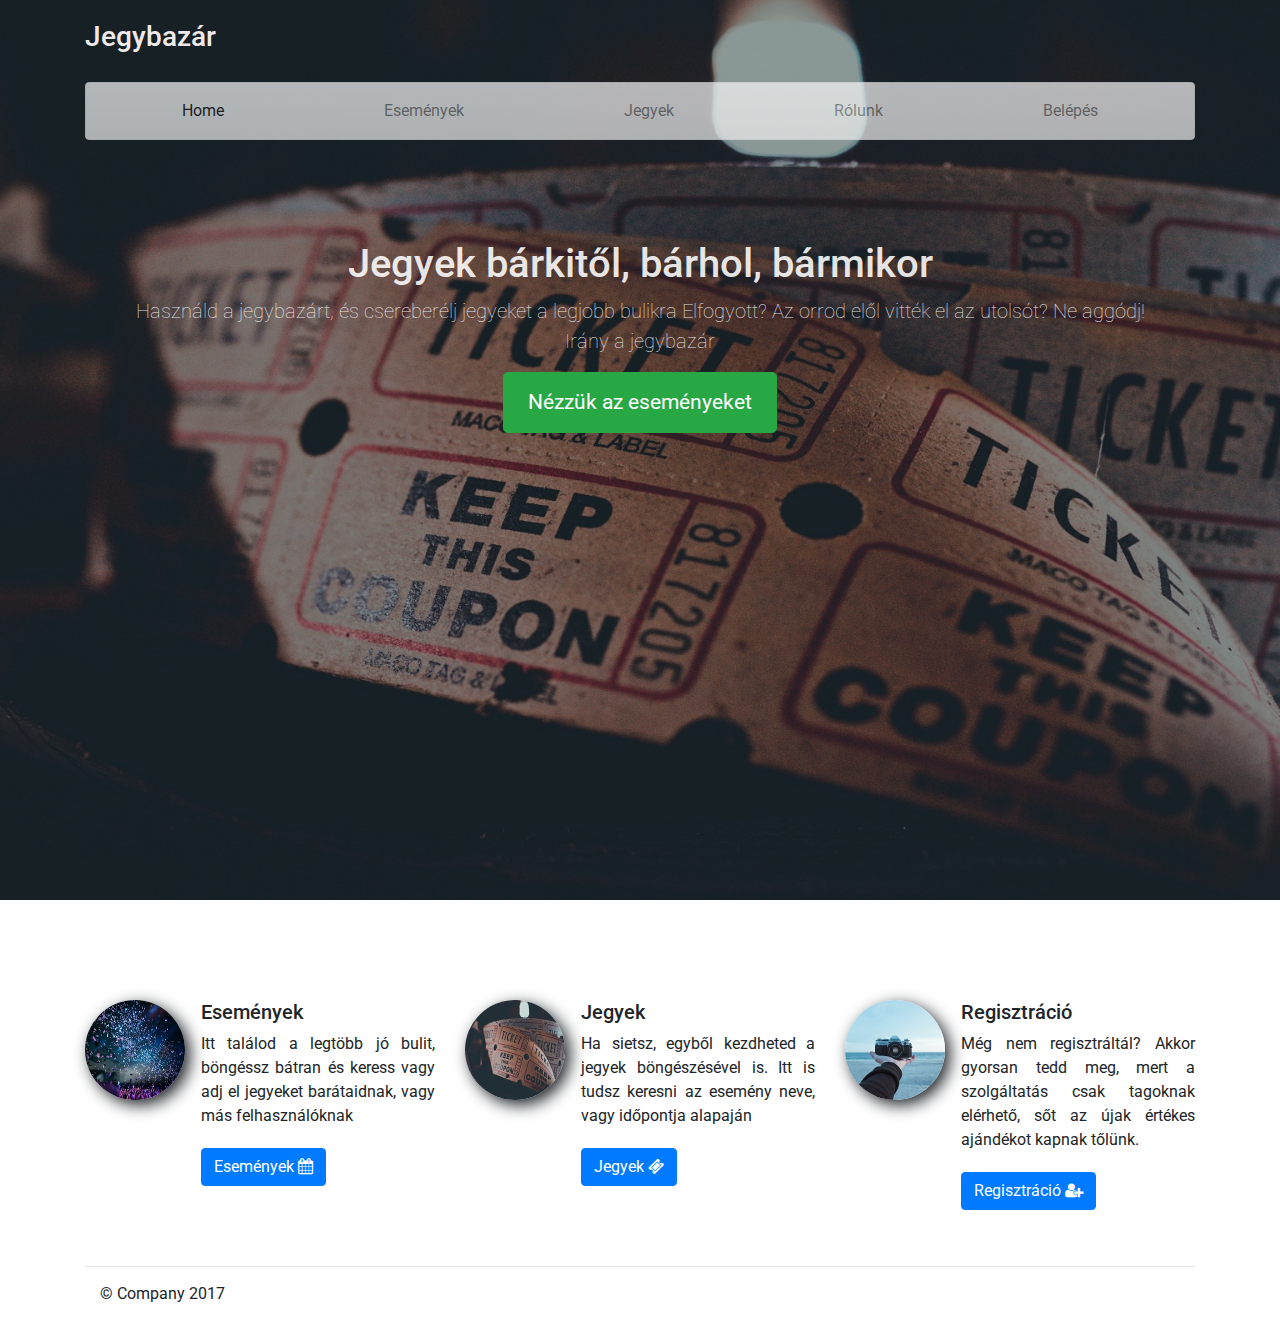
==== index.html @ 3e07e58f "add files description" ====
<!doctype html>
<html>
  <head>
    <meta charset="utf-8">
    <meta name="viewport" content="width=device-width, initial-scale=1, shrink-to-fit=no">
    <meta name="description" content="">
    <meta name="author" content="">

    <title>jegybazár</title>

    <!-- Bootstrap core CSS -->
    <link href="lib/css/bootstrap.min.css" rel="stylesheet">

    <!-- Custom styles for this template -->
    <link href="style.css" rel="stylesheet">
   
  </head>

  <body>
    <div class="parallax parallax-first">
    <div class="parallax-filter"></div>

      <div class="container header-container">

        <header class="masthead">
          <h3 class="text-muted">Jegybazár</h3>

          <nav class="navbar home-navbar navbar-expand-md navbar-light bg-light rounded mb-3">
            <button class="navbar-toggler" type="button" data-toggle="collapse" data-target="#navbarCollapse" aria-controls="navbarCollapse" aria-expanded="false" aria-label="Toggle navigation">
              <span class="navbar-toggler-icon"></span>
            </button>
            <div class="collapse navbar-collapse" id="navbarCollapse">
              <ul class="navbar-nav text-md-center nav-justified w-100">
                <li class="nav-item active">
                  <a class="nav-link" href="index.html">Home <span class="sr-only">(current)</span></a>
                </li>
                <li class="nav-item">
                  <a class="nav-link" href="events.html">Események</a>
                </li>
                <li class="nav-item">
                  <a class="nav-link" href="tickets.html">Jegyek</a>
                </li>
                <li class="nav-item">
                  <a class="nav-link" href="about.html">Rólunk</a>
                </li>
                <li class="nav-item">
                  <a class="nav-link" href="login.html">Belépés</a>
                </li>
              </ul>
            </div>
          </nav>
        </header>
      </div>
        
    

      <div class="container">
        <!--<main role="main">-->

          <!-- Jumbotron -->
          <div class="jumbotron home-jumbotron">
            <h1>Jegyek bárkitől, bárhol, bármikor</h1>
            <p class="lead">Használd a jegybazárt, és csereberélj jegyeket a legjobb bulikra Elfogyott? Az orrod elől vitték el az utolsót? Ne aggódj! Irány a jegybazár</p>
            <p><a class="btn btn-lg btn-success" href="events.html" role="button">
              Nézzük az eseményeket
              </a>
            </p>
          </div>
        </div>  

      </div>
        <!-- Example row of columns -->
      <div class="container">

        <div class="row home-row">
          <!-- event -->
          <div class="media col-lg-4">
            <img class="d-flex mr-3 home-media-image" src="assets/events.jpg" alt="Generic placeholder image">
            <div class="media-body">
              <h5 class="mt-0">Események</h5>
              Itt találod a legtöbb jó bulit, böngéssz bátran és keress vagy adj el jegyeket barátaidnak, vagy más felhasználóknak 
              <p><a class="btn btn-primary" href="events.html" role="button">Események <i class="fa fa-calendar" aria-hidden="true"></i> </a></p>
            </div>
          </div>
          <!-- tickets -->
          <div class="media col-lg-4">
            <img class="d-flex mr-3 home-media-image" src="assets/tickets.jpg" alt="Generic placeholder image">
            <div class="media-body">
              <h5 class="mt-0">Jegyek</h5>
              Ha sietsz, egyből kezdheted a jegyek böngészésével is. Itt is tudsz keresni az esemény neve, vagy időpontja alapaján 
              <p><a class="btn btn-primary" href="tickets.html" role="button">Jegyek <i class="fa fa-ticket" aria-hidden="true"></i> </a></p>
            </div>
          </div>
          <!-- registration -->
          <div class="media col-lg-4">
            <img class="d-flex mr-3 home-media-image" src="assets/regist.jpg" alt="Generic placeholder image">
            <div class="media-body">
              <h5 class="mt-0">Regisztráció</h5>
              Még nem regisztráltál? Akkor gyorsan tedd meg, mert a szolgáltatás csak tagoknak elérhető, sőt az újak értékes ajándékot kapnak tőlünk.
              <p><a class="btn btn-primary" href="register.html" role="button">Regisztráció <i class="fa fa-user-plus" aria-hidden="true"></i> </a></p>
            </div>
          </div>
        </div>
      <!--</main>-->
    </div> <!-- /container -->   <!DOCTYPE html>
    
    <div class="container footer-container">
       <!-- Site footer -->
       <footer class="footer">
          <p>&copy; Company 2017</p>
        </footer>
    </div>


    <!-- Bootstrap core JavaScript
    ================================================== -->
    <!-- Placed at the end of the document so the pages load faster -->
    
    <script src="https://ajax.googleapis.com/ajax/libs/jquery/3.3.1/jquery.min.js"></script>
    <script src="lib/popper.min.js"></script>
    <script src="js/bootstrap.min.js"></script>
    <script src="js/main.js"></script>

  </body>
</html>
---- style.css ----
@import url('https://fonts.googleapis.com/css?family=Roboto');
@import url('lib/font-awesome-4.7.0/css/font-awesome.min.css');




/*parallax*/

body,
html {
    height: 100%;
}

.parallax {
    background-image: url(assets/para1.jpg);
    background-size: cover;
    background-attachment: fixed;
    background-repeat: no-repeat;
    background-position: center;
    height: 100%;
    position: relative;
    z-index: -100;
}

.parallax-second {
    background-image: url(assets/para1.jpg);
    height: 50%;
}

.parallax-img-2 {
    background-image: url(assets/para3.jpg);
}

.parallax-img-3 {
    background-image: url(assets/para4.jpg);
    height: 70%;
}

.parallax-filter {
    position: absolute;
    top: 0;
    bottom: 0;
    left: 0;
    right: 0;
    background-color: black;
    opacity: .3;
    z-index: -99;
}

.parallax-ticket {
    height: 100%;
}

h1 {
    padding-top: 20px;
}

.text-muted {
    color: rgb(240, 233, 233)!important;
}




/*------------*/

body {
    /*padding-top: 20px;
	padding-bottom: 100px;*/
    font-family: 'Roboto', sans-serif;
    position: absolute;
    z-index: 1000;
    width: 100vw;
    /*top: 0;
	right: 0;
	left: 0;
	min-height: 100%;*/
}

.container {
    position: relative;
}

table {
    background-color: #ffffff!important;
    mix-blend-mode: luminosity;
}

.footer-container {
    /*position: absolute;
	bottom: 0;
	left: 0;
	right: 0;*/
}

footer.footer {
    padding: 15px;
    margin: 20px 0;
    border-top: 1px solid #e5e5e5;
    bottom: 0;
    width: 100%;
}

footer.footer p {
    margin: 0;
    text-align: center;
    display: flex;
}




/* Main marketing message and sign up button */

.jumbotron {
    text-align: center;
    background-color: transparent;
    color: rgba(255, 255, 255, 0.877);
}

.jumbotron .btn {
    padding: 14px 24px;
    font-size: 21px;
}

.navbar {
    background-image: linear-gradient(to bottom, #f7f7f7b6 0%, #eee 100%);
    border: 1px solid #e5e5e5;
    opacity: .7;
}

@media (min-width: 768px) {
    .navbar-nav {
        display: flex;
    }

    .navbar-nav .nav-item {
        flex: 1 0 auto;
    }
}




/* Responsive: Portrait tablets and up */

@media screen and (min-width: 768px) {
    /* Remove the padding we set earlier */
    .masthead,
    .marketing,
    .footer {
        padding-right: 0;
        padding-left: 0;
    }
}

header h3 {
    padding: 20px 0;
}

.lead {
    font-weight: 100;
}




/* home page elements*/

.media {
    margin-bottom: 20px;
}

.media .media-body .btn-primary {
    margin-top: 20px;
}

.media .media-body {
    text-align: justify;
}

.home-media-image {
    width: 100px;
    border-radius: 50%;
    box-shadow: 5px 5px 16px;
}

.home-row {
    margin-top: 100px;
}




/* login page */

.row-login-form {
    margin-top: 50px;
}

.cherry-custom-file {
    height: 32px;
    background-color: #007bff;
    width: 75%;
    border-radius: 3px;
    box-shadow: 0 0 3px;
    cursor: pointer;
}

.cherry-custom-file input {
    height: 0;
    visibility: hidden;
}

.cherry-custom-file .file-name {
    position: relative;
    top: -22px;
    left: 10px;
    color: aliceblue;
}




/*evets page*/

.events-container {
    margin-top: 40px;
}

.events-card-deck {
    margin: 20px auto;
}

.events-card-deck .card {
    position: relative;
    color: black;
}

.events-card-deck .card .btn-link {
    position: absolute;
    bottom: 10px;
    right: 10px;
}

.events-card-deck .card:hover {
    cursor: pointer;
    box-shadow: 2px 2px 12px;
    text-decoration: none;
}

.events-card-deck .card button:hover {
    cursor: pointer;
    text-decoration: none;
}

.events-search-row {
    margin-bottom: 20px;
}




/* media breakpoint text */

@media (max-width: 575px) {
    html {
        font-size: 80%;
    }
}


@media (min-width: 576px) and (max-width: 1199px) {
    html {
        font-size: 90%;
    }
}

@media (min-width: 1200px) {
    html {
        font-size: 100%;
    }
}
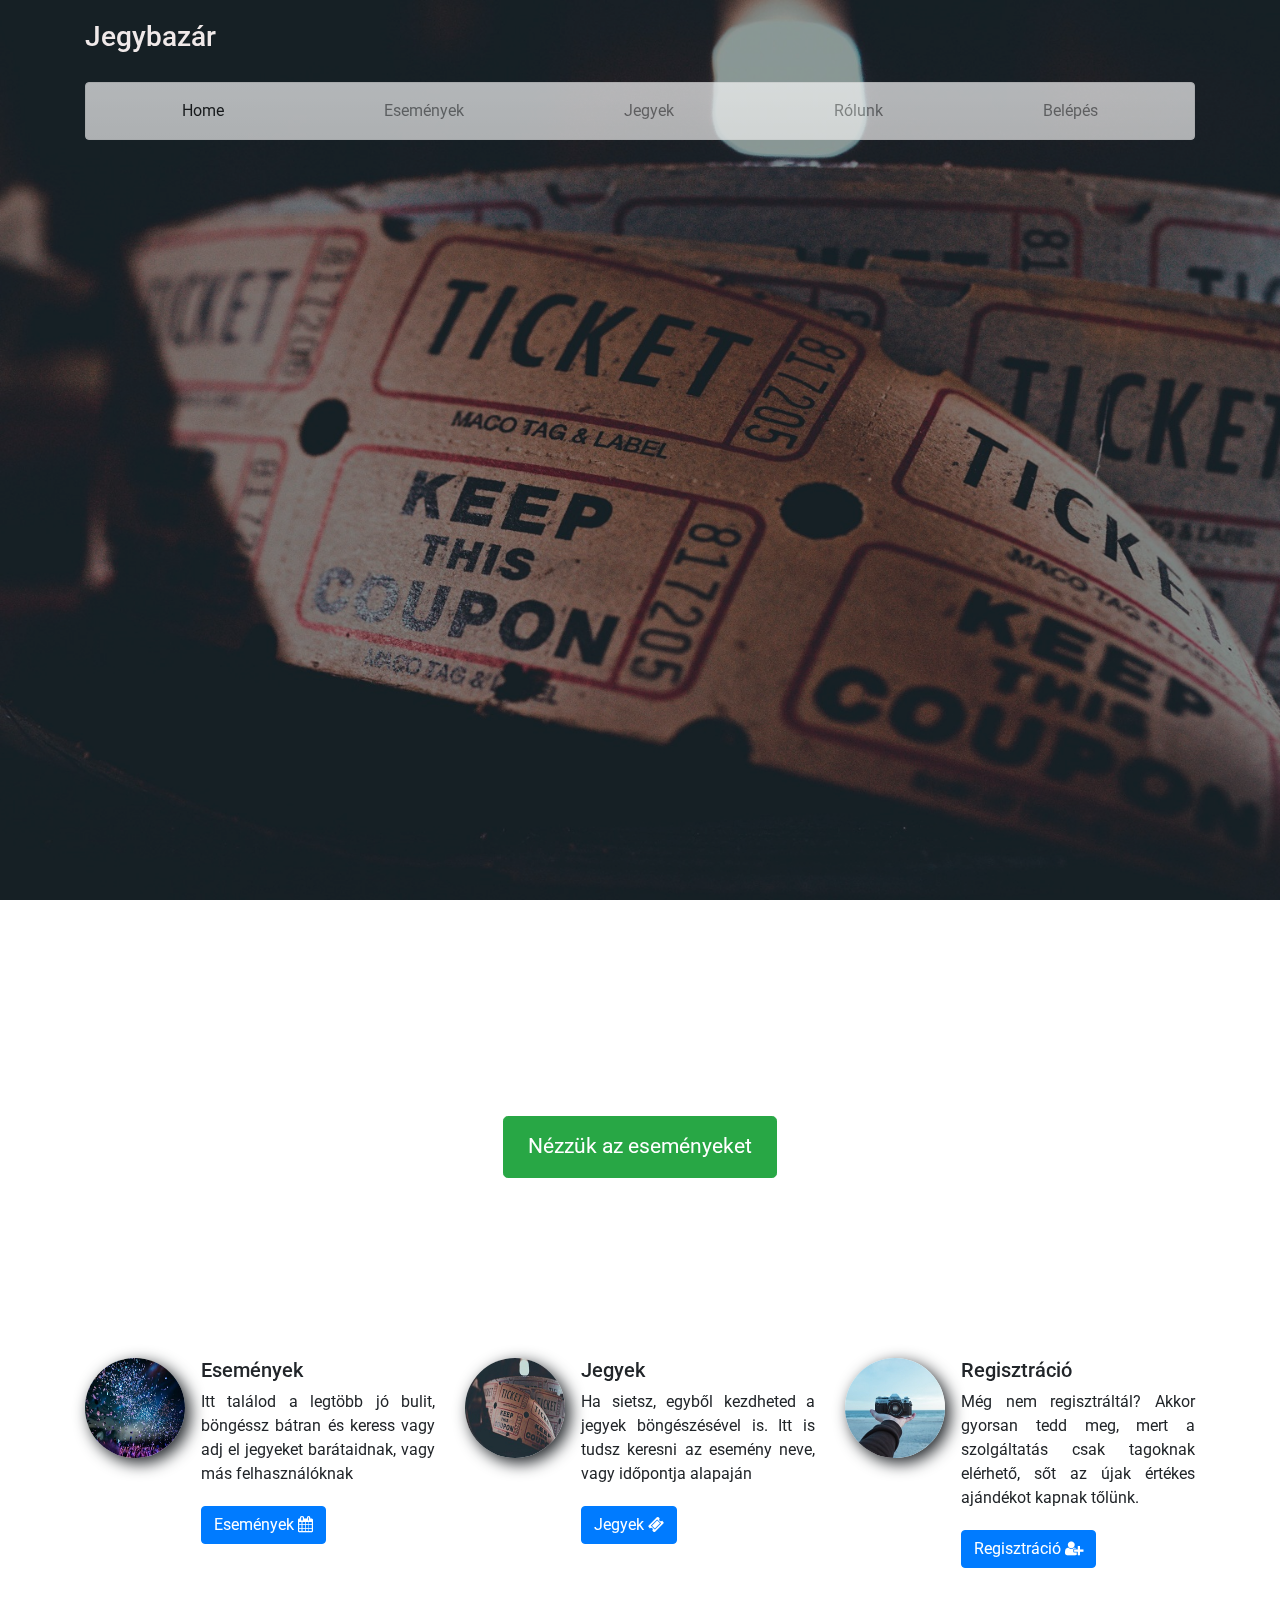
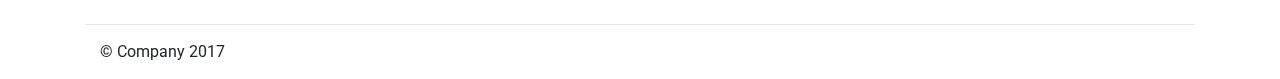
==== commit fbd0d7a2: "update html, css & js files" ====
--- a/index.html
+++ b/index.html
@@ -17,40 +17,41 @@
   </head>
 
   <body>
-    <div class="parallax parallax-first">
-    <div class="parallax-filter"></div>
+      <div class="parallax parallax-first view jarallax" data-jarallax='{"speed": 0.3}'>
+        <div class="parallax-filter"></div>
 
-      <div class="container header-container">
+          <div class="container header-container">
 
-        <header class="masthead">
-          <h3 class="text-muted">Jegybazár</h3>
+            <header class="masthead">
+              <h3 class="text-muted">Jegybazár</h3>
 
-          <nav class="navbar home-navbar navbar-expand-md navbar-light bg-light rounded mb-3">
-            <button class="navbar-toggler" type="button" data-toggle="collapse" data-target="#navbarCollapse" aria-controls="navbarCollapse" aria-expanded="false" aria-label="Toggle navigation">
-              <span class="navbar-toggler-icon"></span>
-            </button>
-            <div class="collapse navbar-collapse" id="navbarCollapse">
-              <ul class="navbar-nav text-md-center nav-justified w-100">
-                <li class="nav-item active">
-                  <a class="nav-link" href="index.html">Home <span class="sr-only">(current)</span></a>
-                </li>
-                <li class="nav-item">
-                  <a class="nav-link" href="events.html">Események</a>
-                </li>
-                <li class="nav-item">
-                  <a class="nav-link" href="tickets.html">Jegyek</a>
-                </li>
-                <li class="nav-item">
-                  <a class="nav-link" href="about.html">Rólunk</a>
-                </li>
-                <li class="nav-item">
-                  <a class="nav-link" href="login.html">Belépés</a>
-                </li>
-              </ul>
-            </div>
-          </nav>
-        </header>
-      </div>
+              <nav class="navbar home-navbar navbar-expand-md navbar-light bg-light rounded mb-3">
+                <button class="navbar-toggler" type="button" data-toggle="collapse" data-target="#navbarCollapse" aria-controls="navbarCollapse" aria-expanded="false" aria-label="Toggle navigation">
+                  <span class="navbar-toggler-icon"></span>
+                </button>
+                <div class="collapse navbar-collapse" id="navbarCollapse">
+                  <ul class="navbar-nav text-md-center nav-justified w-100">
+                    <li class="nav-item active">
+                      <a class="nav-link" href="index.html">Home <span class="sr-only">(current)</span></a>
+                    </li>
+                    <li class="nav-item">
+                      <a class="nav-link" href="events.html">Események</a>
+                    </li>
+                    <li class="nav-item">
+                      <a class="nav-link" href="tickets.html">Jegyek</a>
+                    </li>
+                    <li class="nav-item">
+                      <a class="nav-link" href="about.html">Rólunk</a>
+                    </li>
+                    <li class="nav-item">
+                      <a class="nav-link" href="login.html">Belépés</a>
+                    </li>
+                  </ul>
+                </div>
+              </nav>
+            </header>
+          </div>
+        </div> 
         
     
 
@@ -117,6 +118,7 @@
     <!-- Placed at the end of the document so the pages load faster -->
     
     <script src="https://ajax.googleapis.com/ajax/libs/jquery/3.3.1/jquery.min.js"></script>
+    <script src="mdb.min.js"></script>
     <script src="lib/popper.min.js"></script>
     <script src="js/bootstrap.min.js"></script>
     <script src="js/main.js"></script>
--- a/style.css
+++ b/style.css
@@ -24,7 +24,6 @@
 
 .parallax-second {
     background-image: url(assets/para1.jpg);
-    height: 50%;
 }
 
 .parallax-img-2 {
@@ -33,7 +32,6 @@
 
 .parallax-img-3 {
     background-image: url(assets/para4.jpg);
-    height: 70%;
 }
 
 .parallax-filter {
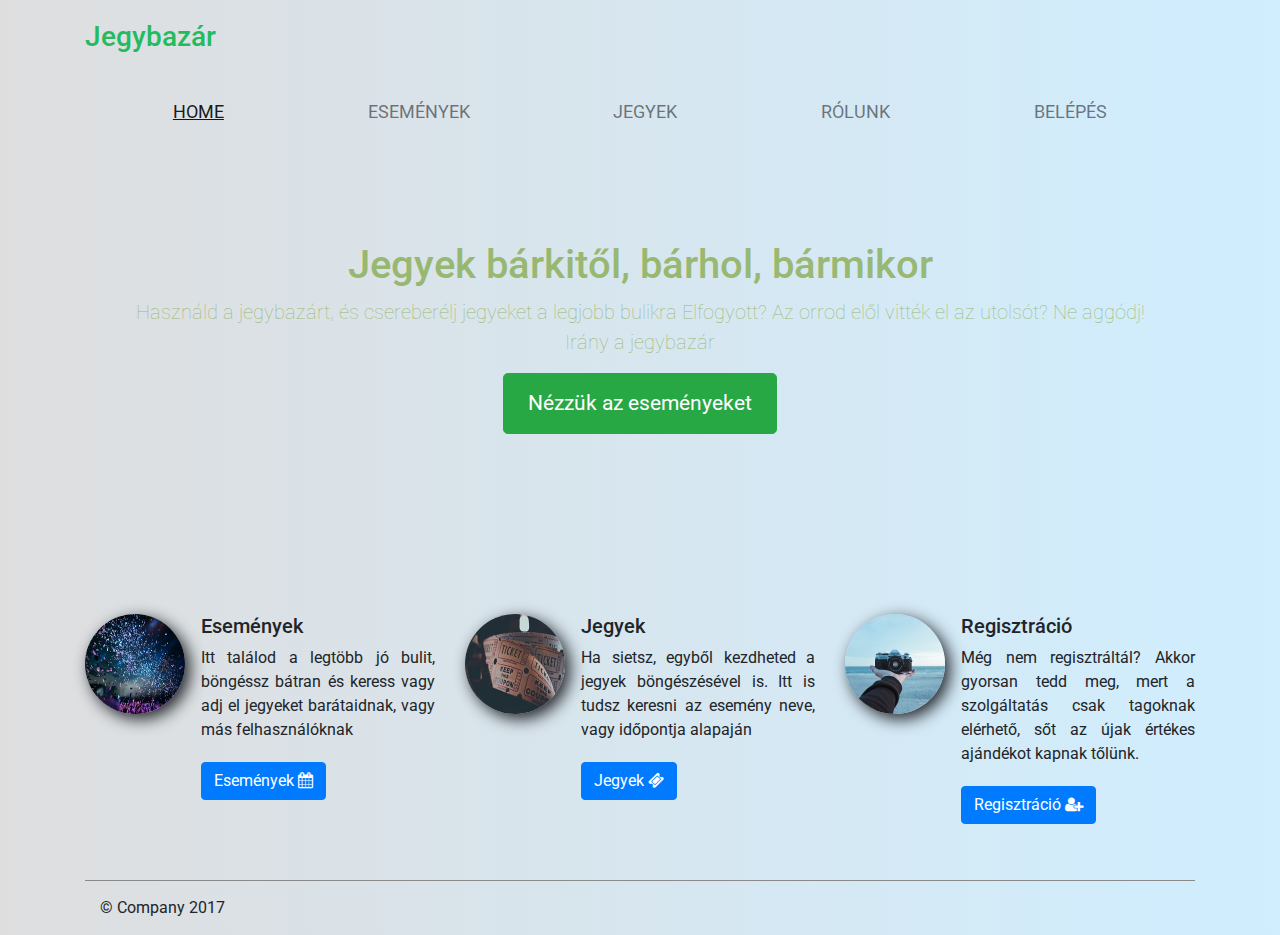
==== commit 5ccc0454: "update html files & add server folder description" ====
--- a/index.html
+++ b/index.html
@@ -17,9 +17,7 @@
   </head>
 
   <body>
-      <div class="parallax parallax-first view jarallax" data-jarallax='{"speed": 0.3}'>
-        <div class="parallax-filter"></div>
-
+	<div class="container-fluid">
           <div class="container header-container">
 
             <header class="masthead">
@@ -51,9 +49,6 @@
               </nav>
             </header>
           </div>
-        </div> 
-        
-    
 
       <div class="container">
         <!--<main role="main">-->
@@ -69,7 +64,6 @@
           </div>
         </div>  
 
-      </div>
         <!-- Example row of columns -->
       <div class="container">
 
@@ -103,16 +97,15 @@
           </div>
         </div>
       <!--</main>-->
-    </div> <!-- /container -->   <!DOCTYPE html>
+    </div> <!-- /container -->  
     
-    <div class="container footer-container">
-       <!-- Site footer -->
-       <footer class="footer">
-          <p>&copy; Company 2017</p>
-        </footer>
-    </div>
-
-
+		<div class="container footer-container">
+		<!-- Site footer -->
+		<footer class="footer">
+			<p>&copy; Company 2017</p>
+			</footer>
+		</div>
+	</div>
     <!-- Bootstrap core JavaScript
     ================================================== -->
     <!-- Placed at the end of the document so the pages load faster -->
--- a/style.css
+++ b/style.css
@@ -1,8 +1,5 @@
 @import url('https://fonts.googleapis.com/css?family=Roboto');
 @import url('lib/font-awesome-4.7.0/css/font-awesome.min.css');
-
-
-
 
 /*parallax*/
 
@@ -11,68 +8,32 @@
     height: 100%;
 }
 
-.parallax {
-    background-image: url(assets/para1.jpg);
-    background-size: cover;
-    background-attachment: fixed;
-    background-repeat: no-repeat;
-    background-position: center;
-    height: 100%;
-    position: relative;
-    z-index: -100;
-}
-
-.parallax-second {
-    background-image: url(assets/para1.jpg);
-}
-
-.parallax-img-2 {
-    background-image: url(assets/para3.jpg);
-}
-
-.parallax-img-3 {
-    background-image: url(assets/para4.jpg);
-}
-
-.parallax-filter {
-    position: absolute;
-    top: 0;
-    bottom: 0;
-    left: 0;
-    right: 0;
-    background-color: black;
-    opacity: .3;
-    z-index: -99;
-}
-
-.parallax-ticket {
-    height: 100%;
-}
-
 h1 {
     padding-top: 20px;
 }
 
 .text-muted {
-    color: rgb(240, 233, 233)!important;
-}
-
-
-
+    color: rgb(36, 187, 94)!important;
+}
 
 /*------------*/
 
 body {
-    /*padding-top: 20px;
-	padding-bottom: 100px;*/
+    background-image: linear-gradient(to right, #dededf, #d0eeff);
+    /*padding-top: 20px;*/
+	padding-bottom: 100px;
     font-family: 'Roboto', sans-serif;
     position: absolute;
     z-index: 1000;
-    width: 100vw;
-    /*top: 0;
+    top: 0;
 	right: 0;
 	left: 0;
-	min-height: 100%;*/
+	min-height: 100%;
+}
+
+.container-fluid {
+    /*background-color: rgba(0, 0, 0, 0.6);*/
+    min-height: 100vh;
 }
 
 .container {
@@ -82,6 +43,7 @@
 table {
     background-color: #ffffff!important;
     mix-blend-mode: luminosity;
+    margin-top: 30px;
 }
 
 .footer-container {
@@ -94,7 +56,7 @@
 footer.footer {
     padding: 15px;
     margin: 20px 0;
-    border-top: 1px solid #e5e5e5;
+    border-top: 1px solid #8b8a8a;
     bottom: 0;
     width: 100%;
 }
@@ -105,15 +67,12 @@
     display: flex;
 }
 
-
-
-
 /* Main marketing message and sign up button */
 
 .jumbotron {
     text-align: center;
     background-color: transparent;
-    color: rgba(255, 255, 255, 0.877);
+    color: rgba(146, 180, 102, 0.925);
 }
 
 .jumbotron .btn {
@@ -122,9 +81,24 @@
 }
 
 .navbar {
-    background-image: linear-gradient(to bottom, #f7f7f7b6 0%, #eee 100%);
+    /*background-image: linear-gradient(to bottom, #f7f7f7b6 0%, #eee 100%);
     border: 1px solid #e5e5e5;
-    opacity: .7;
+    opacity: .7;*/
+    background-color: transparent!important;
+}
+.navbar-nav .nav-item {
+    text-transform: uppercase;
+    font-weight: 400;
+    font-size: 18px;
+}
+
+.navbar-light .navbar-nav .active>.nav-link {
+    text-decoration: underline;
+    font-stretch: expanded;
+}
+
+.card {
+    background-color: rgba(256,256,256,0.3);
 }
 
 @media (min-width: 768px) {
@@ -217,9 +191,6 @@
     color: aliceblue;
 }
 
-
-
-
 /*evets page*/
 
 .events-container {
@@ -233,6 +204,9 @@
 .events-card-deck .card {
     position: relative;
     color: black;
+    margin: 0 auto;
+    max-width: 300px;
+    transition: all 0.4s ease-in-out;
 }
 
 .events-card-deck .card .btn-link {
@@ -243,8 +217,10 @@
 
 .events-card-deck .card:hover {
     cursor: pointer;
-    box-shadow: 2px 2px 12px;
+    box-shadow: 2px 2px 18px rgba(0, 0, 0, 0.3);
     text-decoration: none;
+    transform: scale(1.01);
+    transition: all 0.4s ease-in-out;
 }
 
 .events-card-deck .card button:hover {
@@ -254,6 +230,21 @@
 
 .events-search-row {
     margin-bottom: 20px;
+}
+
+.ticket-table thead th[data-key] {
+    cursor: pointer;
+}
+
+.ticket-table thead th[data-key] i.fa-sort-amount-asc,
+.ticket-table thead th[data-key] i.fa-sort-amount-desc {
+    font-size: 70%;
+    display: none;
+}
+
+.ticket-table thead th[data-key].asc i.fa-sort-amount-asc,
+.ticket-table thead th[data-key].desc i.fa-sort-amount-desc {
+    display: inline;
 }
 
 
